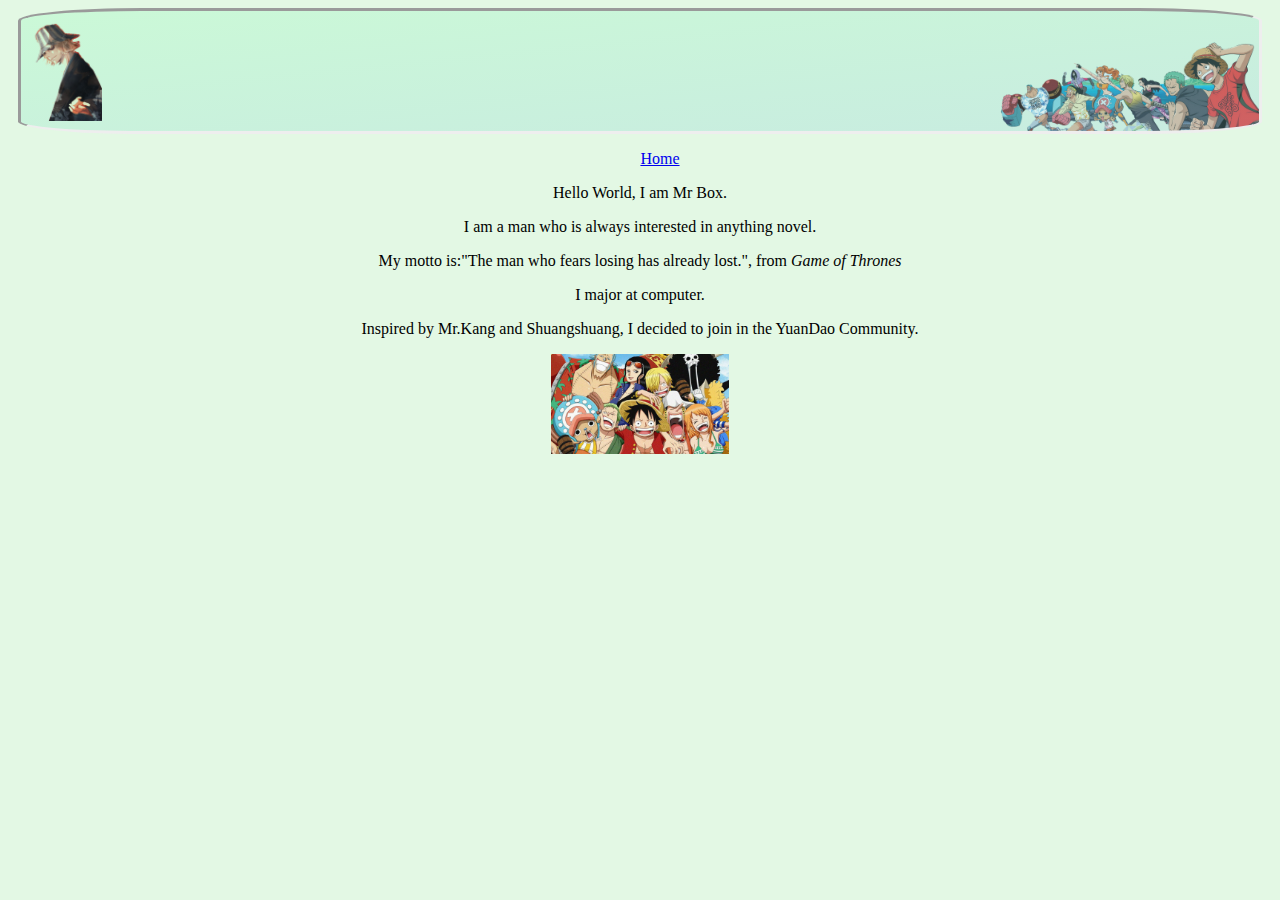
==== index.html @ c04dbbfc "Update index.html" ====
<!DOCTYPE html>
<html lang="en">

<head>
  <meta charset="UTF-8" />
  <meta http-equiv="X-UA-Compatible" content="IE=edge" />
  <meta name="viewport" content="width=device-width, initial-scale=1.0" />

  <title>index</title>
  <!--rel relationship stylesheet 样式表-->
  <link rel="stylesheet" href="style.css" />
  <style>
    .Center {
      min-width: 400px;
      margin: 0 auto;
    }

    header {
      height: 100px;
      padding: 10px;
      background: linear-gradient(to bottom right, rgba(0, 255, 106, 0.105), rgba(128, 202, 215, 0.274)), url("picture/onepiecefamily1.png") no-repeat scroll top right;
      background-size: contain;
      margin-left: 10px;
      margin-right: 10px;
      border-radius: 10%;
      border-style: inset;
    }
  </style>
</head>

<body style="background:rgba(205, 243, 206, 0.553);">
  <div class="Center">
    <header>

      <!-- <img src="onepiecefamliy.jpg" alt="" width=100% > -->
      <img src="picture/dianzhang.png" alt="the picture located in the right of header dianzhang" style="float:left;"
        height="100px">

    </header>
  </div>
  <div class="Center">
    <ul class="lsno ">
      <li><a href="flex.html">Home</a>
      </li>

    </ul>
  </div>
  <div class="Center">

    <div>

      <p>Hello World, I am Mr Box.</p>
      <p>I am a man who is always interested in anything novel.</p>
      <p>
        My motto is:"The man who fears losing has already lost.", from
        <cite>Game of Thrones</cite>
      </p>
      <p>I major at computer.</p>

      
      <p>
        Inspired by Mr.Kang and Shuangshuang, I decided to join in the YuanDao Community.
      </p>
    
    </div>
  </div>

  <div class="Center">
    <footer><img src="picture/onepiecefamily2.jpg" alt="onepiecefamily1" width="auto" height="100px"></footer>
  </div>

</body>

</html>
---- style.css ----
div {
  display: block;
  background-color: rgba(193, 214, 58, 0);
  text-align: center;
  width: 100%;
}

menu {
  float: right;
}

.div {
  background-color: rgba(250, 235, 215, 0);
}

ul.lsno {
  list-style-type: none;
}
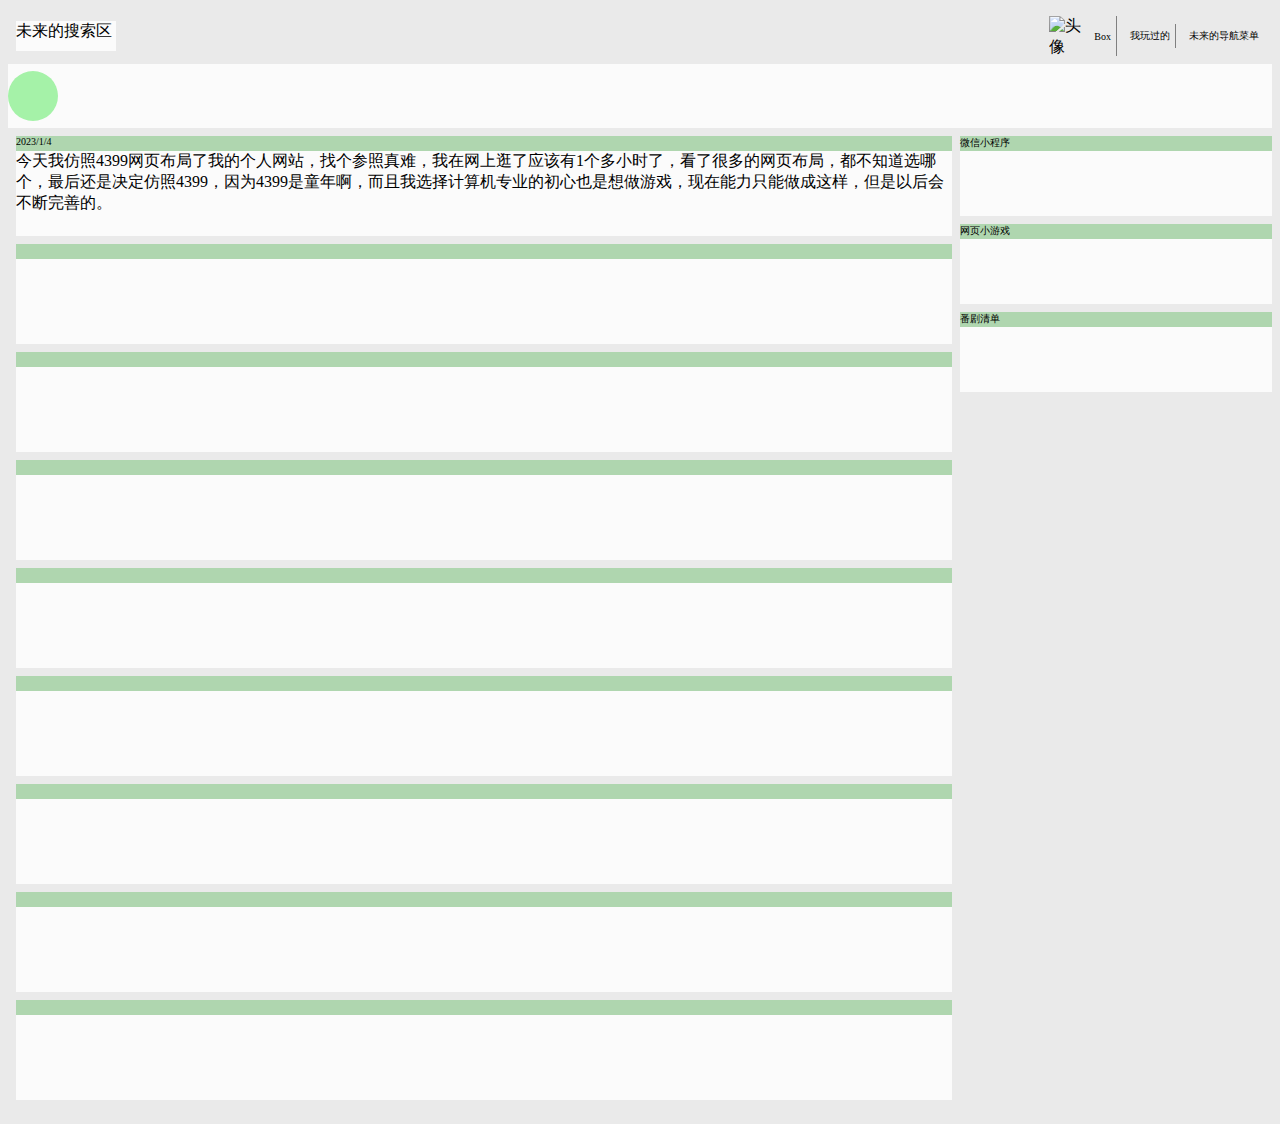
==== commit 2f73115a: "Update index.html" ====
--- a/index.html
+++ b/index.html
@@ -2,72 +2,205 @@
 <html lang="en">
 
 <head>
-  <meta charset="UTF-8" />
-  <meta http-equiv="X-UA-Compatible" content="IE=edge" />
-  <meta name="viewport" content="width=device-width, initial-scale=1.0" />
-
-  <title>index</title>
-  <!--rel relationship stylesheet 样式表-->
-  <link rel="stylesheet" href="style.css" />
-  <style>
-    .Center {
-      min-width: 400px;
-      margin: 0 auto;
-    }
-
-    header {
-      height: 100px;
-      padding: 10px;
-      background: linear-gradient(to bottom right, rgba(0, 255, 106, 0.105), rgba(128, 202, 215, 0.274)), url("picture/onepiecefamily1.png") no-repeat scroll top right;
-      background-size: contain;
-      margin-left: 10px;
-      margin-right: 10px;
-      border-radius: 10%;
-      border-style: inset;
-    }
-  </style>
+    <meta charset="UTF-8">
+    <meta http-equiv="X-UA-Compatible" content="IE=edge">
+    <meta name="viewport" content="width=device-width, initial-scale=1.0">
+    <title>Boxの网站</title>
+    <style>
+        body {
+            background: rgba(227, 227, 227, 0.758);
+        }
+
+        .baise {
+            background: rgb(251, 251, 251);
+        }
+
+        /* 每个标签加上边框 */
+        /* * {
+            border: 1px solid black;
+        } */
+
+        .flex {
+            display: flex;
+        }
+
+        .column {
+            flex-direction: column;
+        }
+
+        .headerRight {
+            text-align: center;
+            font-size: 10px;
+            margin: auto;
+            padding: 5px;
+        }
+
+        .mg {
+            margin: 8px;
+        }
+
+        .mgt {
+            margin-top: 8px;
+        }
+
+        .mgb {
+            margin-bottom: 8px;
+        }
+
+        mgl {
+            margin-left: 8px;
+        }
+
+        .mgr {
+            margin-right: 8px;
+        }
+
+        animate {
+            animation: circle 5s linear infinite alternate running;
+            display: block;
+            position: relative;
+            width: 50px;
+            height: 50px;
+            background: rgb(165, 242, 168);
+            border-radius: 30px;
+            margin-top: auto;
+            margin-bottom: auto;
+
+        }
+
+        @keyframes circle {
+            0% {
+                background: red;
+                left: 0%;
+            }
+
+            25% {
+                background: blue;
+                left: 25%;
+            }
+
+            50% {
+                background: green;
+                left: 50%;
+            }
+
+            75% {
+                background: rgb(186, 63, 120);
+                left: 75%;
+            }
+
+            100% {
+                background: rgb(23, 81, 121);
+                left: 95%;
+            }
+
+        }
+    </style>
 </head>
 
-<body style="background:rgba(205, 243, 206, 0.553);">
-  <div class="Center">
-    <header>
-
-      <!-- <img src="onepiecefamliy.jpg" alt="" width=100% > -->
-      <img src="picture/dianzhang.png" alt="the picture located in the right of header dianzhang" style="float:left;"
-        height="100px">
-
-    </header>
-  </div>
-  <div class="Center">
-    <ul class="lsno ">
-      <li><a href="flex.html">Home</a>
-      </li>
-
-    </ul>
-  </div>
-  <div class="Center">
-
-    <div>
-
-      <p>Hello World, I am Mr Box.</p>
-      <p>I am a man who is always interested in anything novel.</p>
-      <p>
-        My motto is:"The man who fears losing has already lost.", from
-        <cite>Game of Thrones</cite>
-      </p>
-      <p>I major at computer.</p>
-
-      
-      <p>
-        Inspired by Mr.Kang and Shuangshuang, I decided to join in the YuanDao Community.
-      </p>
-    
+<body style="min-width:980;" class="flex column">
+    <!--header-->
+    <div class="flex" style="justify-content:space-between;">
+        <!--搜索栏-->
+        <div class="baise" style="width:100px;height:30px;margin-left:8px;margin-top: auto;margin-bottom: auto;">未来的搜索区
+        </div>
+        <!--一些有下拉菜单的选项卡-->
+        <div class="flex mg" style="justify-content:flex-end;">
+            <!--头像+昵称-->
+            <div class="flex mgr" style="border-right:1px solid grey;">
+                <img src="picture/blog.png" alt="头像" width="40px" height="40px">
+                <div class="headerRight">Box</div>
+            </div>
+            <!--我玩过的-->
+            <div class="headerRight mgr" style="border-right:1px solid grey;">我玩过的</div>
+            <!--猜你喜欢-->
+            <div class="headerRight">未来的导航菜单</div>
+
+        </div>
     </div>
-  </div>
-
-  <div class="Center">
-    <footer><img src="picture/onepiecefamily2.jpg" alt="onepiecefamily1" width="auto" height="100px"></footer>
-  </div>
+    <!--旋转图片栏-->
+    <div style="min-width:96px;min-height:64px;height:64px" class="flex baise">
+        <animate></animate>
+    </div>
+    <!--主要内容栏(设左区和右区)-->
+    <div class="flex" style="flex:1 ">
+        <!--左区（一些文章和日志）-->
+        <div class="flex column mg" style="flex:3">
+            <div style="height:100px;overflow:auto;" class="baise mgb">
+                <!--日期-->
+                <div style="background:rgb(175, 214, 175);height:15px;font-size:10px;">2023/1/4</div>
+                <!--内容-->
+                <div>
+                    今天我仿照4399网页布局了我的个人网站，找个参照真难，我在网上逛了应该有1个多小时了，看了很多的网页布局，都不知道选哪个，最后还是决定仿照4399，因为4399是童年啊，而且我选择计算机专业的初心也是想做游戏，现在能力只能做成这样，但是以后会不断完善的。
+                </div>
+            </div>
+            <div style="height:100px;overflow:auto;" class="baise mgb">
+                <!--日期-->
+                <div style="background:rgb(175, 214, 175);height:15px;font-size:10px;"></div>
+                <!--内容-->
+                <div></div>
+            </div>
+            <div style="height:100px;overflow:auto;" class="baise mgb">
+                <!--日期-->
+                <div style="background:rgb(175, 214, 175);height:15px;font-size:10px;"></div>
+                <!--内容-->
+                <div></div>
+            </div>
+            <div style="height:100px;overflow:auto;" class="baise mgb">
+                <!--日期-->
+                <div style="background:rgb(175, 214, 175);height:15px;font-size:10px;"></div>
+                <!--内容-->
+                <div></div>
+            </div>
+            <div style="height:100px;overflow:auto;" class="baise mgb">
+                <!--日期-->
+                <div style="background:rgb(175, 214, 175);height:15px;font-size:10px;"></div>
+                <!--内容-->
+                <div></div>
+            </div>
+            <div style="height:100px;overflow:auto;" class="baise mgb">
+                <!--日期-->
+                <div style="background:rgb(175, 214, 175);height:15px;font-size:10px;"></div>
+                <!--内容-->
+                <div></div>
+            </div>
+            <div style="height:100px;overflow:auto;" class="baise mgb">
+                <!--日期-->
+                <div style="background:rgb(175, 214, 175);height:15px;font-size:10px;"></div>
+                <!--内容-->
+                <div></div>
+            </div>
+            <div style="height:100px;overflow:auto;" class="baise mgb">
+                <!--日期-->
+                <div style="background:rgb(175, 214, 175);height:15px;font-size:10px;"></div>
+                <!--内容-->
+                <div></div>
+            </div>
+            <div style="height:100px;overflow:auto;" class="baise mgb">
+                <!--日期-->
+                <div style="background:rgb(175, 214, 175);height:15px;font-size:10px;"></div>
+                <!--内容-->
+                <div></div>
+            </div>
+
+        </div>
+        <!--右区-->
+        <div class="flex column mgt" style="flex:1">
+            <!--微信小程序-->
+            <div style="height:80px;" class="baise mgb">
+                <div style="background:rgb(175, 214, 175);height:15px;font-size:10px">微信小程序</div>
+            </div>
+            <!--我的游戏梦-->
+            <div style="height:80px;" class="baise mgb">
+                <div style="background:rgb(175, 214, 175);height:15px;font-size:10px">网页小游戏</div>
+            </div>
+            <!--想看的番-->
+            <div style="height:80px;" class="baise mgb">
+                <div style="background:rgb(175, 214, 175);height:15px;font-size:10px">番剧清单</div>
+            </div>
+        </div>
+    </div>
+
 
 </body>
 
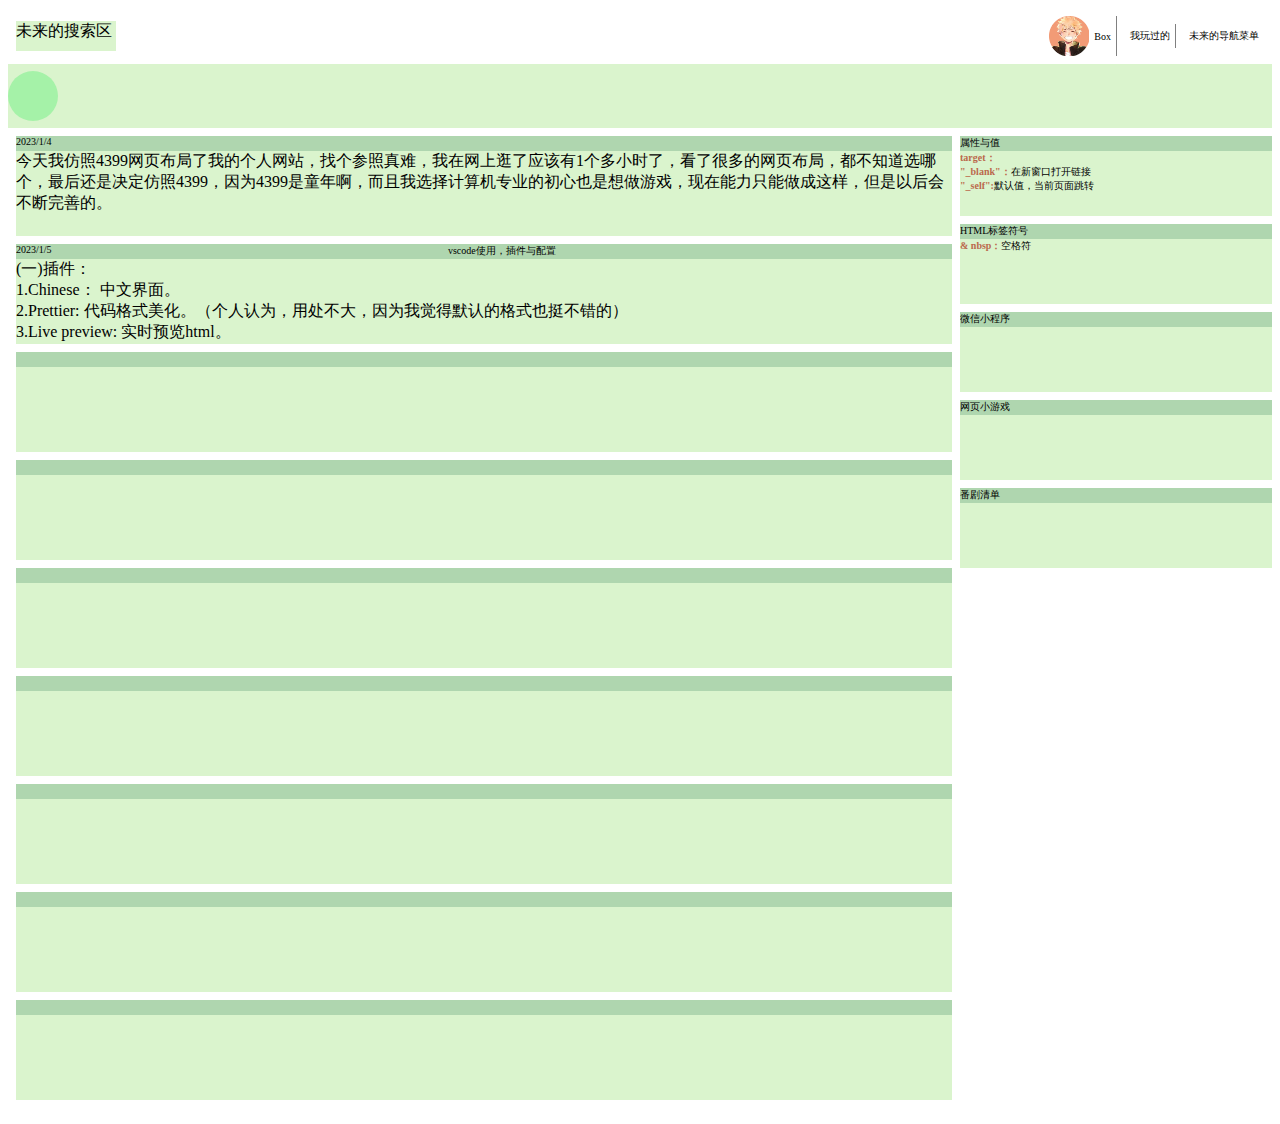
==== commit d1c692df: "Update index.html" ====
--- a/index.html
+++ b/index.html
@@ -8,11 +8,11 @@
     <title>Boxの网站</title>
     <style>
         body {
-            background: rgba(227, 227, 227, 0.758);
+            background: rgba(255, 255, 255, 0.758);
         }
 
         .baise {
-            background: rgb(251, 251, 251);
+            background: rgb(218, 244, 205);
         }
 
         /* 每个标签加上边框 */
@@ -91,8 +91,13 @@
 
             100% {
                 background: rgb(23, 81, 121);
-                left: 95%;
-            }
+                left: 90%;
+            }
+
+        }
+
+        b.se {
+            color: rgb(187, 105, 76);
 
         }
     </style>
@@ -123,7 +128,7 @@
         <animate></animate>
     </div>
     <!--主要内容栏(设左区和右区)-->
-    <div class="flex" style="flex:1 ">
+    <div class="flex" style="flex:1;">
         <!--左区（一些文章和日志）-->
         <div class="flex column mg" style="flex:3">
             <div style="height:100px;overflow:auto;" class="baise mgb">
@@ -136,9 +141,33 @@
             </div>
             <div style="height:100px;overflow:auto;" class="baise mgb">
                 <!--日期-->
-                <div style="background:rgb(175, 214, 175);height:15px;font-size:10px;"></div>
-                <!--内容-->
-                <div></div>
+                <div style="background:rgb(175, 214, 175);height:15px;font-size:10px;justify-content:space-between;"
+                    class="flex">
+                    <div>2023/1/5</div>
+                    <div>vscode使用，插件与配置</div>
+                    <div></div>
+                </div>
+                <!--内容-->
+                <div>
+                    (一)插件：<br>1.Chinese： 中文界面。<br>2.Prettier:
+                    代码格式美化。（个人认为，用处不大，因为我觉得默认的格式也挺不错的）<br>3.Live
+                    preview: 实时预览html。<br>4.Search/Translate Hero:
+                    搜索跳转和翻译。（该插件的图标是一个搜索框，建议把默认搜索引擎改成bing，这个在拓展设置里改，如果改不了，按F1输入restart选择重启拓展宿主，还不行的话就重启vscode）<br>5.Git
+                    History Diff:查看git历史版本的不同。<br>（二）配置：（文件
+                    -> 首选项） <br>1.Format On Save: 勾选，保存（快捷ctrl +
+                    s）后自动格式化。<br>2.Format On Paste:
+                    粘贴时自动格式化。<br>3.Default Formatter:
+                    选择Pettier，将它设为默认格式化。<br>4.Linking
+                    Editing:同时重命名html标签名，改开头标签，对应的结束标签也会改。
+                    <br>5.Accept suggestions on
+                    enter:关闭，回车就不会自动补全，而是换行了。<br>（三）其他内容：<br>下载了node.js和git<br>vscode文件系统<br>授课教师：<a
+                        href="https://space.bilibili.com/34786453" target="_blank">康文昌
+                    </a><br>教材：<a
+                        href="https://www.bilibili.com/video/BV1k34y1Y7xk/?spm_id_from=333.788&vd_source=dbf9348ff650d5a6ef293f7ea25912ec"
+                        target="_blank">B站视频：编程软件下载，vscode插件和配置；node.js和git的下载。
+                    </a><br>
+                    <a href="https://www.midorg.com/vsc.html" target="_blank">视频中的网页</a>
+                </div>
             </div>
             <div style="height:100px;overflow:auto;" class="baise mgb">
                 <!--日期-->
@@ -186,17 +215,30 @@
         </div>
         <!--右区-->
         <div class="flex column mgt" style="flex:1">
+            <!--属性与值-->
+            <div style="height:80px;overflow:auto;" class="baise mgb">
+                <div style="background:rgb(175, 214, 175);height:15px;font-size:10px;">属性与值</div>
+                <div style="font-size:10px;"><b class="se">target：<br>"_blank"：</b>在新窗口打开链接<br><b
+                        class="se">"_self":</b>默认值，当前页面跳转
+                </div>
+            </div>
+            <!--符号翻译-->
+            <div style="height:80px;overflow:auto;" class="baise mgb">
+                <div style="background:rgb(175, 214, 175);height:15px;font-size:10px;">HTML标签符号</div>
+                <div style="font-size:10px;"><b class="se">& nbsp：</b>空格符
+                </div>
+            </div>
             <!--微信小程序-->
-            <div style="height:80px;" class="baise mgb">
-                <div style="background:rgb(175, 214, 175);height:15px;font-size:10px">微信小程序</div>
+            <div style="height:80px;overflow:auto;" class="baise mgb">
+                <div style="background:rgb(175, 214, 175);height:15px;font-size:10px;">微信小程序</div>
             </div>
             <!--我的游戏梦-->
-            <div style="height:80px;" class="baise mgb">
-                <div style="background:rgb(175, 214, 175);height:15px;font-size:10px">网页小游戏</div>
+            <div style="height:80px;overflow:auto;" class="baise mgb">
+                <div style="background:rgb(175, 214, 175);height:15px;font-size:10px;">网页小游戏</div>
             </div>
             <!--想看的番-->
-            <div style="height:80px;" class="baise mgb">
-                <div style="background:rgb(175, 214, 175);height:15px;font-size:10px">番剧清单</div>
+            <div style="height:80px;overflow:auto;" class="baise mgb">
+                <div style="background:rgb(175, 214, 175);height:15px;font-size:10px;">番剧清单</div>
             </div>
         </div>
     </div>
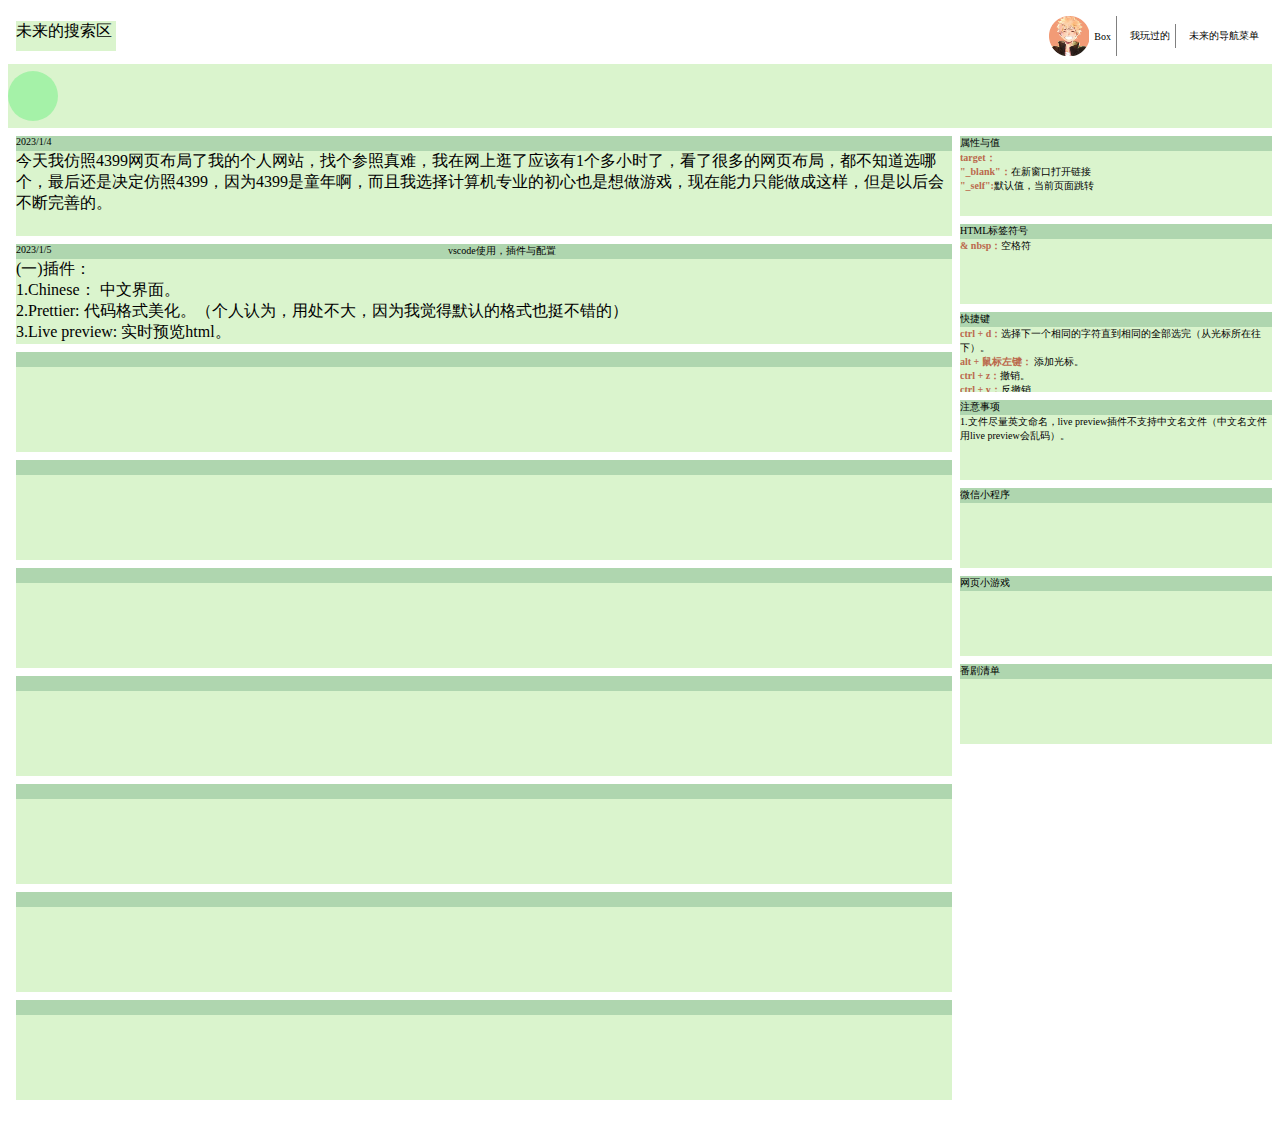
==== commit adcfcaa4: "Update index.html" ====
--- a/index.html
+++ b/index.html
@@ -228,6 +228,24 @@
                 <div style="font-size:10px;"><b class="se">& nbsp：</b>空格符
                 </div>
             </div>
+            <!--快捷键-->
+            <div style="height:80px;overflow:auto;" class="baise mgb">
+                <div style="background:rgb(175, 214, 175);height:15px;font-size:10px;">快捷键</div>
+                <div style="font-size:10px;"><b class="se">ctrl + d：</b>选择下一个相同的字符直到相同的全部选完（从光标所在往下）。
+                    <br><b class="se">alt + 鼠标左键：
+                    </b>添加光标。
+                    <br><b class="se">ctrl + z：</b>撤销。
+                    <br><b class="se">ctrl + y：</b>反撤销。
+                    <br><b class="se">alt + shift + 上下键：</b>快速的向上或向下复制一行。
+                    <br><b class="se">ctrl + f：</b>查找
+                    <br><b class="se">vscode左边的放大镜：</b>全局搜索，适用于多个文件搜索
+                </div>
+            </div>
+            <!--一些注意事项-->
+            <div style="height:80px;overflow:auto;" class="baise mgb">
+                <div style="background:rgb(175, 214, 175);height:15px;font-size:10px;">注意事项</div>
+                <div style="font-size:10px;">1.文件尽量英文命名，live preview插件不支持中文名文件（中文名文件用live preview会乱码）。</div>
+            </div>
             <!--微信小程序-->
             <div style="height:80px;overflow:auto;" class="baise mgb">
                 <div style="background:rgb(175, 214, 175);height:15px;font-size:10px;">微信小程序</div>
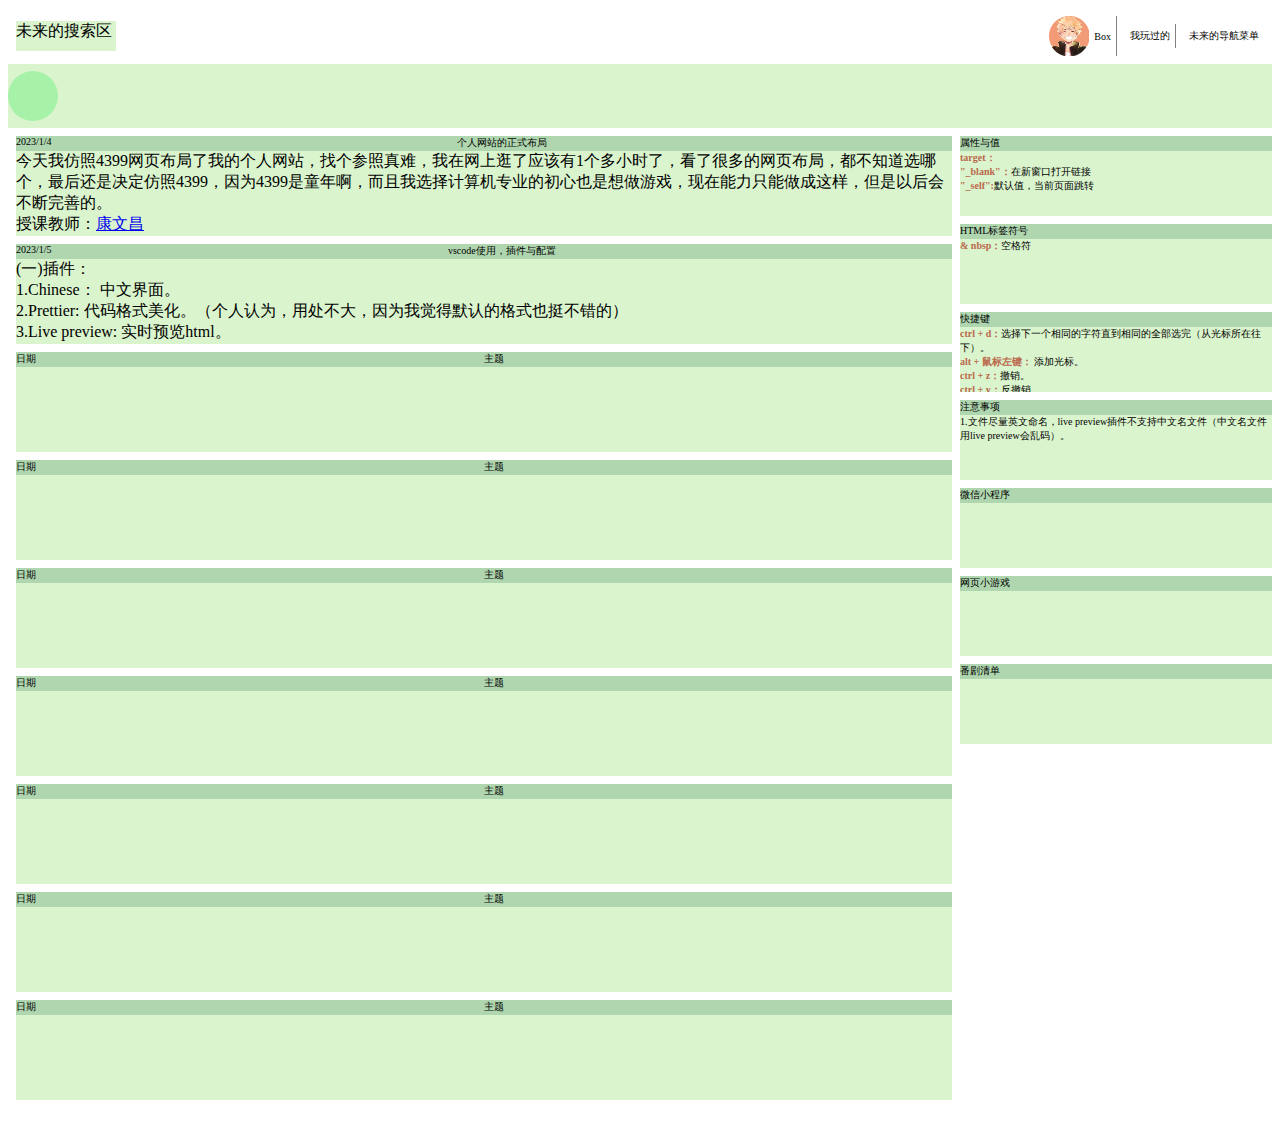
==== commit c62e1d78: "Update index.html" ====
--- a/index.html
+++ b/index.html
@@ -132,11 +132,22 @@
         <!--左区（一些文章和日志）-->
         <div class="flex column mg" style="flex:3">
             <div style="height:100px;overflow:auto;" class="baise mgb">
-                <!--日期-->
-                <div style="background:rgb(175, 214, 175);height:15px;font-size:10px;">2023/1/4</div>
+                <!--标题-->
+                <div style="background:rgb(175, 214, 175);height:15px;font-size:10px;justify-content:space-between;"
+                    class="flex">
+                    <div>2023/1/4</div>
+                    <div>个人网站的正式布局</div>
+                    <div></div><!--格式控制需要-->
+                </div>
                 <!--内容-->
                 <div>
-                    今天我仿照4399网页布局了我的个人网站，找个参照真难，我在网上逛了应该有1个多小时了，看了很多的网页布局，都不知道选哪个，最后还是决定仿照4399，因为4399是童年啊，而且我选择计算机专业的初心也是想做游戏，现在能力只能做成这样，但是以后会不断完善的。
+                    今天我仿照4399网页布局了我的个人网站，找个参照真难，我在网上逛了应该有1个多小时了，看了很多的网页布局，都不知道选哪个，最后还是决定仿照4399，因为4399是童年啊，而且我选择计算机专业的初心也是想做游戏，现在能力只能做成这样，但是以后会不断完善的。<br>授课教师：<a
+                        href="https://space.bilibili.com/34786453" target="_blank">康文昌
+                    </a>
+                    <br>教材：<a
+                        href="https://www.bilibili.com/video/BV1di4y1U75N/?spm_id_from=333.788&vd_source=dbf9348ff650d5a6ef293f7ea25912ec"
+                        target="_blank">相关视频：CSS flex布局
+                    </a>
                 </div>
             </div>
             <div style="height:100px;overflow:auto;" class="baise mgb">
@@ -170,44 +181,79 @@
                 </div>
             </div>
             <div style="height:100px;overflow:auto;" class="baise mgb">
-                <!--日期-->
-                <div style="background:rgb(175, 214, 175);height:15px;font-size:10px;"></div>
-                <!--内容-->
-                <div></div>
-            </div>
-            <div style="height:100px;overflow:auto;" class="baise mgb">
-                <!--日期-->
-                <div style="background:rgb(175, 214, 175);height:15px;font-size:10px;"></div>
-                <!--内容-->
-                <div></div>
-            </div>
-            <div style="height:100px;overflow:auto;" class="baise mgb">
-                <!--日期-->
-                <div style="background:rgb(175, 214, 175);height:15px;font-size:10px;"></div>
-                <!--内容-->
-                <div></div>
-            </div>
-            <div style="height:100px;overflow:auto;" class="baise mgb">
-                <!--日期-->
-                <div style="background:rgb(175, 214, 175);height:15px;font-size:10px;"></div>
-                <!--内容-->
-                <div></div>
-            </div>
-            <div style="height:100px;overflow:auto;" class="baise mgb">
-                <!--日期-->
-                <div style="background:rgb(175, 214, 175);height:15px;font-size:10px;"></div>
-                <!--内容-->
-                <div></div>
-            </div>
-            <div style="height:100px;overflow:auto;" class="baise mgb">
-                <!--日期-->
-                <div style="background:rgb(175, 214, 175);height:15px;font-size:10px;"></div>
-                <!--内容-->
-                <div></div>
-            </div>
-            <div style="height:100px;overflow:auto;" class="baise mgb">
-                <!--日期-->
-                <div style="background:rgb(175, 214, 175);height:15px;font-size:10px;"></div>
+                <!--标题-->
+                <div style="background:rgb(175, 214, 175);height:15px;font-size:10px;justify-content:space-between;"
+                    class="flex">
+                    <div>日期</div>
+                    <div>主题</div>
+                    <div></div><!--格式控制需要-->
+                </div>
+                <!--内容-->
+                <div></div>
+            </div>
+            <div style="height:100px;overflow:auto;" class="baise mgb">
+                <!--标题-->
+                <div style="background:rgb(175, 214, 175);height:15px;font-size:10px;justify-content:space-between;"
+                    class="flex">
+                    <div>日期</div>
+                    <div>主题</div>
+                    <div></div><!--格式控制需要-->
+                </div>
+                <!--内容-->
+                <div></div>
+            </div>
+            <div style="height:100px;overflow:auto;" class="baise mgb">
+                <!--标题-->
+                <div style="background:rgb(175, 214, 175);height:15px;font-size:10px;justify-content:space-between;"
+                    class="flex">
+                    <div>日期</div>
+                    <div>主题</div>
+                    <div></div><!--格式控制需要-->
+                </div>
+                <!--内容-->
+                <div></div>
+            </div>
+            <div style="height:100px;overflow:auto;" class="baise mgb">
+                <!--标题-->
+                <div style="background:rgb(175, 214, 175);height:15px;font-size:10px;justify-content:space-between;"
+                    class="flex">
+                    <div>日期</div>
+                    <div>主题</div>
+                    <div></div><!--格式控制需要-->
+                </div>
+                <!--内容-->
+                <div></div>
+            </div>
+            <div style="height:100px;overflow:auto;" class="baise mgb">
+                <!--标题-->
+                <div style="background:rgb(175, 214, 175);height:15px;font-size:10px;justify-content:space-between;"
+                    class="flex">
+                    <div>日期</div>
+                    <div>主题</div>
+                    <div></div><!--格式控制需要-->
+                </div>
+                <!--内容-->
+                <div></div>
+            </div>
+            <div style="height:100px;overflow:auto;" class="baise mgb">
+                <!--标题-->
+                <div style="background:rgb(175, 214, 175);height:15px;font-size:10px;justify-content:space-between;"
+                    class="flex">
+                    <div>日期</div>
+                    <div>主题</div>
+                    <div></div><!--格式控制需要-->
+                </div>
+                <!--内容-->
+                <div></div>
+            </div>
+            <div style="height:100px;overflow:auto;" class="baise mgb">
+                <!--标题-->
+                <div style="background:rgb(175, 214, 175);height:15px;font-size:10px;justify-content:space-between;"
+                    class="flex">
+                    <div>日期</div>
+                    <div>主题</div>
+                    <div></div><!--格式控制需要-->
+                </div>
                 <!--内容-->
                 <div></div>
             </div>
@@ -249,14 +295,17 @@
             <!--微信小程序-->
             <div style="height:80px;overflow:auto;" class="baise mgb">
                 <div style="background:rgb(175, 214, 175);height:15px;font-size:10px;">微信小程序</div>
+                <div style="font-size:10px;"></div>
             </div>
             <!--我的游戏梦-->
             <div style="height:80px;overflow:auto;" class="baise mgb">
                 <div style="background:rgb(175, 214, 175);height:15px;font-size:10px;">网页小游戏</div>
+                <div style="font-size:10px;"></div>
             </div>
             <!--想看的番-->
             <div style="height:80px;overflow:auto;" class="baise mgb">
                 <div style="background:rgb(175, 214, 175);height:15px;font-size:10px;">番剧清单</div>
+                <div style="font-size:10px;"></div>
             </div>
         </div>
     </div>
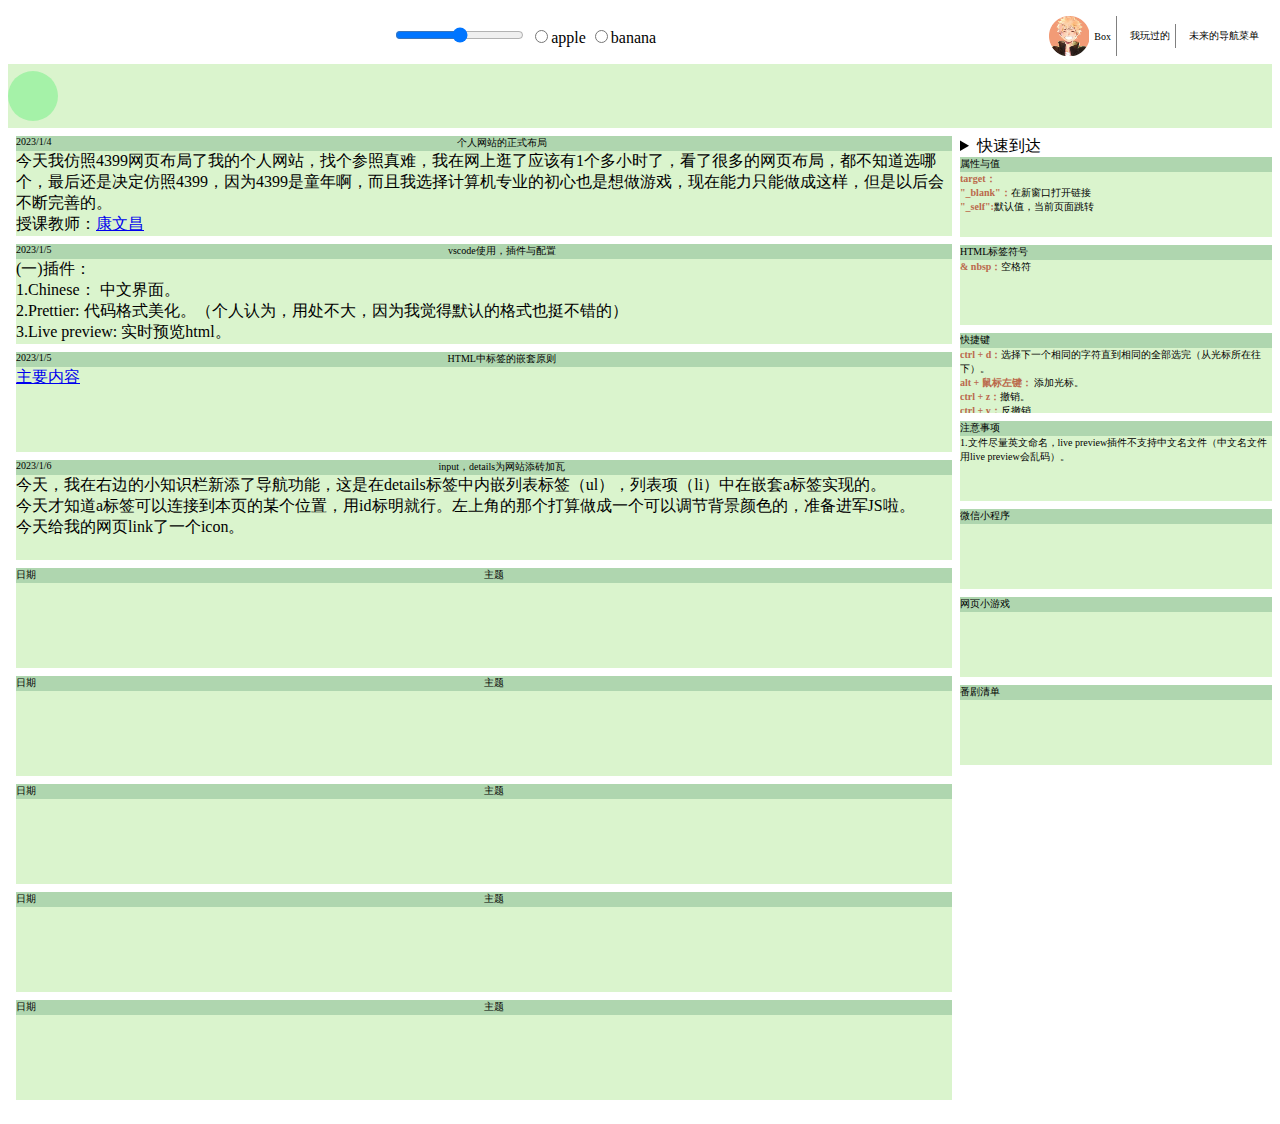
==== commit 7209f6d9: "Update index.html" ====
--- a/index.html
+++ b/index.html
@@ -5,13 +5,14 @@
     <meta charset="UTF-8">
     <meta http-equiv="X-UA-Compatible" content="IE=edge">
     <meta name="viewport" content="width=device-width, initial-scale=1.0">
+    <link rel="shortcut icon" href="picture/bitbug_favicon.ico">
     <title>Boxの网站</title>
     <style>
         body {
             background: rgba(255, 255, 255, 0.758);
         }
 
-        .baise {
+        .card {
             background: rgb(218, 244, 205);
         }
 
@@ -65,7 +66,6 @@
             border-radius: 30px;
             margin-top: auto;
             margin-bottom: auto;
-
         }
 
         @keyframes circle {
@@ -107,8 +107,13 @@
     <!--header-->
     <div class="flex" style="justify-content:space-between;">
         <!--搜索栏-->
-        <div class="baise" style="width:100px;height:30px;margin-left:8px;margin-top: auto;margin-bottom: auto;">未来的搜索区
+        <div style="margin:auto;">
+            <!--这个以后可以实现调整网站背景色-->
+            <input type="range">
+            <input type="radio" name="1">apple
+            <input type="radio" name="1">banana
         </div>
+
         <!--一些有下拉菜单的选项卡-->
         <div class="flex mg" style="justify-content:flex-end;">
             <!--头像+昵称-->
@@ -124,14 +129,14 @@
         </div>
     </div>
     <!--旋转图片栏-->
-    <div style="min-width:96px;min-height:64px;height:64px" class="flex baise">
+    <div style="min-width:96px;min-height:64px;height:64px" class="flex card">
         <animate></animate>
     </div>
     <!--主要内容栏(设左区和右区)-->
     <div class="flex" style="flex:1;">
         <!--左区（一些文章和日志）-->
         <div class="flex column mg" style="flex:3">
-            <div style="height:100px;overflow:auto;" class="baise mgb">
+            <div style="height:100px;overflow:auto;" class="card mgb">
                 <!--标题-->
                 <div style="background:rgb(175, 214, 175);height:15px;font-size:10px;justify-content:space-between;"
                     class="flex">
@@ -150,7 +155,7 @@
                     </a>
                 </div>
             </div>
-            <div style="height:100px;overflow:auto;" class="baise mgb">
+            <div style="height:100px;overflow:auto;" class="card mgb">
                 <!--日期-->
                 <div style="background:rgb(175, 214, 175);height:15px;font-size:10px;justify-content:space-between;"
                     class="flex">
@@ -180,103 +185,115 @@
                     <a href="https://www.midorg.com/vsc.html" target="_blank">视频中的网页</a>
                 </div>
             </div>
-            <div style="height:100px;overflow:auto;" class="baise mgb">
-                <!--标题-->
-                <div style="background:rgb(175, 214, 175);height:15px;font-size:10px;justify-content:space-between;"
-                    class="flex">
-                    <div>日期</div>
-                    <div>主题</div>
-                    <div></div><!--格式控制需要-->
-                </div>
-                <!--内容-->
-                <div></div>
-            </div>
-            <div style="height:100px;overflow:auto;" class="baise mgb">
-                <!--标题-->
-                <div style="background:rgb(175, 214, 175);height:15px;font-size:10px;justify-content:space-between;"
-                    class="flex">
-                    <div>日期</div>
-                    <div>主题</div>
-                    <div></div><!--格式控制需要-->
-                </div>
-                <!--内容-->
-                <div></div>
-            </div>
-            <div style="height:100px;overflow:auto;" class="baise mgb">
-                <!--标题-->
-                <div style="background:rgb(175, 214, 175);height:15px;font-size:10px;justify-content:space-between;"
-                    class="flex">
-                    <div>日期</div>
-                    <div>主题</div>
-                    <div></div><!--格式控制需要-->
-                </div>
-                <!--内容-->
-                <div></div>
-            </div>
-            <div style="height:100px;overflow:auto;" class="baise mgb">
-                <!--标题-->
-                <div style="background:rgb(175, 214, 175);height:15px;font-size:10px;justify-content:space-between;"
-                    class="flex">
-                    <div>日期</div>
-                    <div>主题</div>
-                    <div></div><!--格式控制需要-->
-                </div>
-                <!--内容-->
-                <div></div>
-            </div>
-            <div style="height:100px;overflow:auto;" class="baise mgb">
-                <!--标题-->
-                <div style="background:rgb(175, 214, 175);height:15px;font-size:10px;justify-content:space-between;"
-                    class="flex">
-                    <div>日期</div>
-                    <div>主题</div>
-                    <div></div><!--格式控制需要-->
-                </div>
-                <!--内容-->
-                <div></div>
-            </div>
-            <div style="height:100px;overflow:auto;" class="baise mgb">
-                <!--标题-->
-                <div style="background:rgb(175, 214, 175);height:15px;font-size:10px;justify-content:space-between;"
-                    class="flex">
-                    <div>日期</div>
-                    <div>主题</div>
-                    <div></div><!--格式控制需要-->
-                </div>
-                <!--内容-->
-                <div></div>
-            </div>
-            <div style="height:100px;overflow:auto;" class="baise mgb">
-                <!--标题-->
-                <div style="background:rgb(175, 214, 175);height:15px;font-size:10px;justify-content:space-between;"
-                    class="flex">
-                    <div>日期</div>
-                    <div>主题</div>
-                    <div></div><!--格式控制需要-->
-                </div>
-                <!--内容-->
-                <div></div>
-            </div>
-
+            <div style="height:100px;overflow:auto;" class="card mgb">
+                <!--标题-->
+                <div style="background:rgb(175, 214, 175);height:15px;font-size:10px;justify-content:space-between;"
+                    class="flex">
+                    <div>2023/1/5</div>
+                    <div>HTML中标签的嵌套原则</div>
+                    <div></div><!--格式控制需要-->
+                </div>
+                <!--内容-->
+                <div><a href="https://blog.csdn.net/yyl927117/article/details/70230044" target="_blank">主要内容
+                    </a></div>
+            </div>
+            <div style="height:100px;overflow:auto;" class="card mgb">
+                <!--标题-->
+                <div style="background:rgb(175, 214, 175);height:15px;font-size:10px;justify-content:space-between;"
+                    class="flex">
+                    <div>2023/1/6</div>
+                    <div>input，details为网站添砖加瓦</div>
+                    <div></div><!--格式控制需要-->
+                </div>
+                <!--内容-->
+                <div>
+                    今天，我在右边的小知识栏新添了导航功能，这是在details标签中内嵌列表标签（ul），列表项（li）中在嵌套a标签实现的。<br>今天才知道a标签可以连接到本页的某个位置，用id标明就行。左上角的那个打算做成一个可以调节背景颜色的，准备进军JS啦。<br>今天给我的网页link了一个icon。
+                </div>
+            </div>
+            <div style="height:100px;overflow:auto;" class="card mgb">
+                <!--标题-->
+                <div style="background:rgb(175, 214, 175);height:15px;font-size:10px;justify-content:space-between;"
+                    class="flex">
+                    <div>日期</div>
+                    <div>主题</div>
+                    <div></div><!--格式控制需要-->
+                </div>
+                <!--内容-->
+                <div></div>
+            </div>
+            <div style="height:100px;overflow:auto;" class="card mgb">
+                <!--标题-->
+                <div style="background:rgb(175, 214, 175);height:15px;font-size:10px;justify-content:space-between;"
+                    class="flex">
+                    <div>日期</div>
+                    <div>主题</div>
+                    <div></div><!--格式控制需要-->
+                </div>
+                <!--内容-->
+                <div></div>
+            </div>
+            <div style="height:100px;overflow:auto;" class="card mgb">
+                <!--标题-->
+                <div style="background:rgb(175, 214, 175);height:15px;font-size:10px;justify-content:space-between;"
+                    class="flex">
+                    <div>日期</div>
+                    <div>主题</div>
+                    <div></div><!--格式控制需要-->
+                </div>
+                <!--内容-->
+                <div></div>
+            </div>
+            <div style="height:100px;overflow:auto;" class="card mgb">
+                <!--标题-->
+                <div style="background:rgb(175, 214, 175);height:15px;font-size:10px;justify-content:space-between;"
+                    class="flex">
+                    <div>日期</div>
+                    <div>主题</div>
+                    <div></div><!--格式控制需要-->
+                </div>
+                <!--内容-->
+                <div></div>
+            </div>
+            <div style="height:100px;overflow:auto;" class="card mgb">
+                <!--标题-->
+                <div style="background:rgb(175, 214, 175);height:15px;font-size:10px;justify-content:space-between;"
+                    class="flex">
+                    <div>日期</div>
+                    <div>主题</div>
+                    <div></div><!--格式控制需要-->
+                </div>
+                <!--内容-->
+                <div></div>
+            </div>
         </div>
         <!--右区-->
         <div class="flex column mgt" style="flex:1">
+            <!--导航-->
+            <details>
+                <summary>快速到达</summary>
+                <ul>
+                    <li><a href="#1">属性与值</a></li>
+                    <li><a href="#2">HTML标签符号</a></li>
+                    <li><a href="#3">快捷键</a></li>
+                    <li><a href="#4">注意事项</a></li>
+                </ul>
+            </details>
             <!--属性与值-->
-            <div style="height:80px;overflow:auto;" class="baise mgb">
-                <div style="background:rgb(175, 214, 175);height:15px;font-size:10px;">属性与值</div>
+            <div style="height:80px;overflow:auto;" class="card mgb">
+                <div style="background:rgb(175, 214, 175);height:15px;font-size:10px;" id="1">属性与值</div>
                 <div style="font-size:10px;"><b class="se">target：<br>"_blank"：</b>在新窗口打开链接<br><b
                         class="se">"_self":</b>默认值，当前页面跳转
                 </div>
             </div>
             <!--符号翻译-->
-            <div style="height:80px;overflow:auto;" class="baise mgb">
-                <div style="background:rgb(175, 214, 175);height:15px;font-size:10px;">HTML标签符号</div>
+            <div style="height:80px;overflow:auto;" class="card mgb">
+                <div style="background:rgb(175, 214, 175);height:15px;font-size:10px;" id="2">HTML标签符号</div>
                 <div style="font-size:10px;"><b class="se">& nbsp：</b>空格符
                 </div>
             </div>
             <!--快捷键-->
-            <div style="height:80px;overflow:auto;" class="baise mgb">
-                <div style="background:rgb(175, 214, 175);height:15px;font-size:10px;">快捷键</div>
+            <div style="height:80px;overflow:auto;" class="card mgb">
+                <div style="background:rgb(175, 214, 175);height:15px;font-size:10px;" id="3">快捷键</div>
                 <div style="font-size:10px;"><b class="se">ctrl + d：</b>选择下一个相同的字符直到相同的全部选完（从光标所在往下）。
                     <br><b class="se">alt + 鼠标左键：
                     </b>添加光标。
@@ -288,22 +305,22 @@
                 </div>
             </div>
             <!--一些注意事项-->
-            <div style="height:80px;overflow:auto;" class="baise mgb">
-                <div style="background:rgb(175, 214, 175);height:15px;font-size:10px;">注意事项</div>
+            <div style="height:80px;overflow:auto;" class="card mgb">
+                <div style="background:rgb(175, 214, 175);height:15px;font-size:10px;" id="4">注意事项</div>
                 <div style="font-size:10px;">1.文件尽量英文命名，live preview插件不支持中文名文件（中文名文件用live preview会乱码）。</div>
             </div>
             <!--微信小程序-->
-            <div style="height:80px;overflow:auto;" class="baise mgb">
+            <div style="height:80px;overflow:auto;" class="card mgb">
                 <div style="background:rgb(175, 214, 175);height:15px;font-size:10px;">微信小程序</div>
                 <div style="font-size:10px;"></div>
             </div>
             <!--我的游戏梦-->
-            <div style="height:80px;overflow:auto;" class="baise mgb">
+            <div style="height:80px;overflow:auto;" class="card mgb">
                 <div style="background:rgb(175, 214, 175);height:15px;font-size:10px;">网页小游戏</div>
                 <div style="font-size:10px;"></div>
             </div>
             <!--想看的番-->
-            <div style="height:80px;overflow:auto;" class="baise mgb">
+            <div style="height:80px;overflow:auto;" class="card mgb">
                 <div style="background:rgb(175, 214, 175);height:15px;font-size:10px;">番剧清单</div>
                 <div style="font-size:10px;"></div>
             </div>
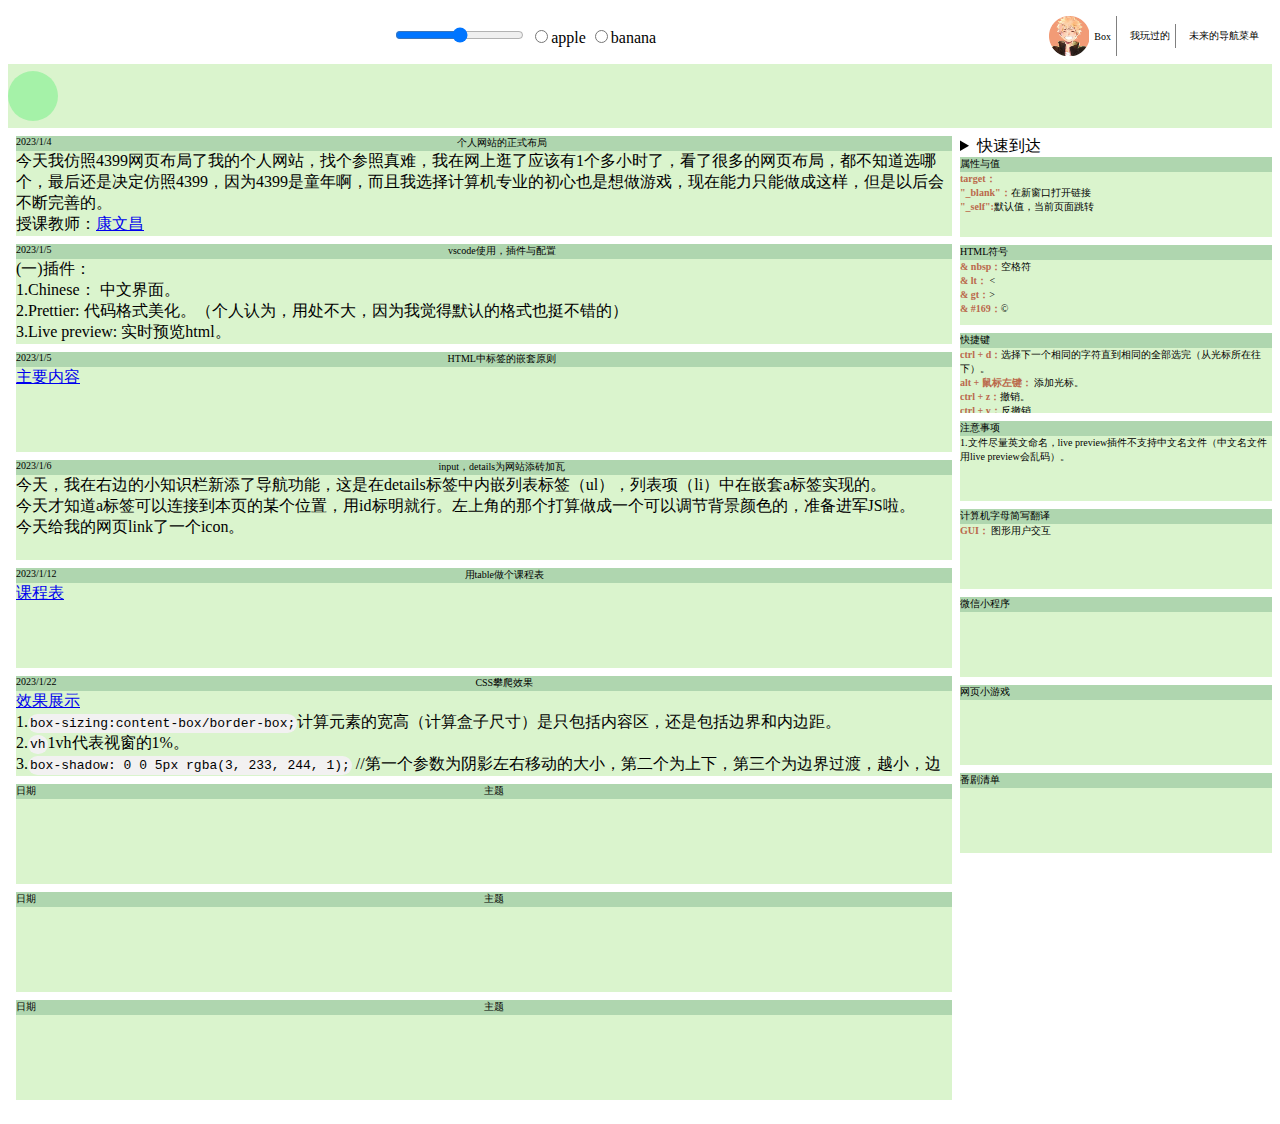
==== commit 2a86d8a2: "Update index.html" ====
--- a/index.html
+++ b/index.html
@@ -48,7 +48,7 @@
             margin-bottom: 8px;
         }
 
-        mgl {
+        .mgl {
             margin-left: 8px;
         }
 
@@ -68,6 +68,13 @@
             margin-bottom: auto;
         }
 
+        code.button {
+            color: black;
+            background: rgb(242, 241, 241);
+            padding: 2px;
+            border-radius: 50px;
+        }
+
         @keyframes circle {
             0% {
                 background: red;
@@ -99,6 +106,10 @@
         b.se {
             color: rgb(187, 105, 76);
 
+        }
+
+        b.short:hover {
+            cursor: pointer;
         }
     </style>
 </head>
@@ -214,23 +225,37 @@
                 <!--标题-->
                 <div style="background:rgb(175, 214, 175);height:15px;font-size:10px;justify-content:space-between;"
                     class="flex">
-                    <div>日期</div>
-                    <div>主题</div>
-                    <div></div><!--格式控制需要-->
-                </div>
-                <!--内容-->
-                <div></div>
-            </div>
-            <div style="height:100px;overflow:auto;" class="card mgb">
-                <!--标题-->
-                <div style="background:rgb(175, 214, 175);height:15px;font-size:10px;justify-content:space-between;"
-                    class="flex">
-                    <div>日期</div>
-                    <div>主题</div>
-                    <div></div><!--格式控制需要-->
-                </div>
-                <!--内容-->
-                <div></div>
+                    <div>2023/1/12</div>
+                    <div>用table做个课程表</div>
+                    <div></div><!--格式控制需要-->
+                </div>
+                <!--内容-->
+                <div><a href="test.html">课程表</a></div>
+            </div>
+            <div style="height:100px;overflow:auto;" class="card mgb">
+                <!--标题-->
+                <div style="background:rgb(175, 214, 175);height:15px;font-size:10px;justify-content:space-between;"
+                    class="flex">
+                    <div>2023/1/22</div>
+                    <div>CSS攀爬效果</div>
+                    <div></div><!--格式控制需要-->
+                </div>
+                <!--内容-->
+                <div>
+                    <a href="ClimbingEffect.html">效果展示</a> <br>1.<code
+                        class="button">box-sizing:content-box/border-box;</code>计算元素的宽高（计算盒子尺寸）是只包括内容区，还是包括边界和内边距。
+                    <br>2.<code class="button" title="view height-视窗高度">vh</code>1vh代表视窗的1%。
+                    <br>3.<code class="button">box-shadow: 0 0 5px rgba(3, 233, 244, 1);</code>
+                    //第一个参数为阴影左右移动的大小，第二个为上下，第三个为边界过渡，越小，边界的色彩过渡越明显。
+                    <br>4.<code class="button">animation: animateSurface 1.5s ease-in-out infinite;</code><a
+                        href="https://www.runoob.com/cssref/css3-pr-animation.html">相关属性与值</a>
+                    <br>5.<code class="button">calc()</code>+，-运算量要有空格符，*，/不需要<a
+                        href="https://developer.mozilla.org/zh-CN/docs/Web/CSS/calc">详情请点击</a>
+                    <br>参考：<a
+                        href="https://www.bilibili.com/video/BV1bS4y177dx/?p=4&spm_id_from=333.1007.top_right_bar_window_history.content.click&vd_source=dbf9348ff650d5a6ef293f7ea25912ec">1.CSS加载动画P4</a>
+                    <br><a
+                        href="https://blog.csdn.net/sinat_36146776/article/details/52725258">CSS3.0新属性之box-reflect(倒影)</a>
+                </div>
             </div>
             <div style="height:100px;overflow:auto;" class="card mgb">
                 <!--标题-->
@@ -273,7 +298,7 @@
                 <summary>快速到达</summary>
                 <ul>
                     <li><a href="#1">属性与值</a></li>
-                    <li><a href="#2">HTML标签符号</a></li>
+                    <li><a href="#2">HTML符号</a></li>
                     <li><a href="#3">快捷键</a></li>
                     <li><a href="#4">注意事项</a></li>
                 </ul>
@@ -287,8 +312,11 @@
             </div>
             <!--符号翻译-->
             <div style="height:80px;overflow:auto;" class="card mgb">
-                <div style="background:rgb(175, 214, 175);height:15px;font-size:10px;" id="2">HTML标签符号</div>
+                <div style="background:rgb(175, 214, 175);height:15px;font-size:10px;" id="2">HTML符号</div>
                 <div style="font-size:10px;"><b class="se">& nbsp：</b>空格符
+                    <br><b class="se">& lt：</b>
+                    < <br><b class="se">& gt：</b>>
+                        <br><b class="se">& #169：</b>©
                 </div>
             </div>
             <!--快捷键-->
@@ -309,6 +337,14 @@
                 <div style="background:rgb(175, 214, 175);height:15px;font-size:10px;" id="4">注意事项</div>
                 <div style="font-size:10px;">1.文件尽量英文命名，live preview插件不支持中文名文件（中文名文件用live preview会乱码）。</div>
             </div>
+            <!--计算机字母简写翻译-->
+            <div style="height:80px;overflow:auto;" class="card mgb">
+                <div style="background:rgb(175, 214, 175);height:15px;font-size:10px;">计算机字母简写翻译</div>
+                <div style="font-size:10px;">
+                    <b class="short se" title="graphical user interface">GUI：</b> 图形用户交互
+                    <br>
+                </div>
+            </div>
             <!--微信小程序-->
             <div style="height:80px;overflow:auto;" class="card mgb">
                 <div style="background:rgb(175, 214, 175);height:15px;font-size:10px;">微信小程序</div>
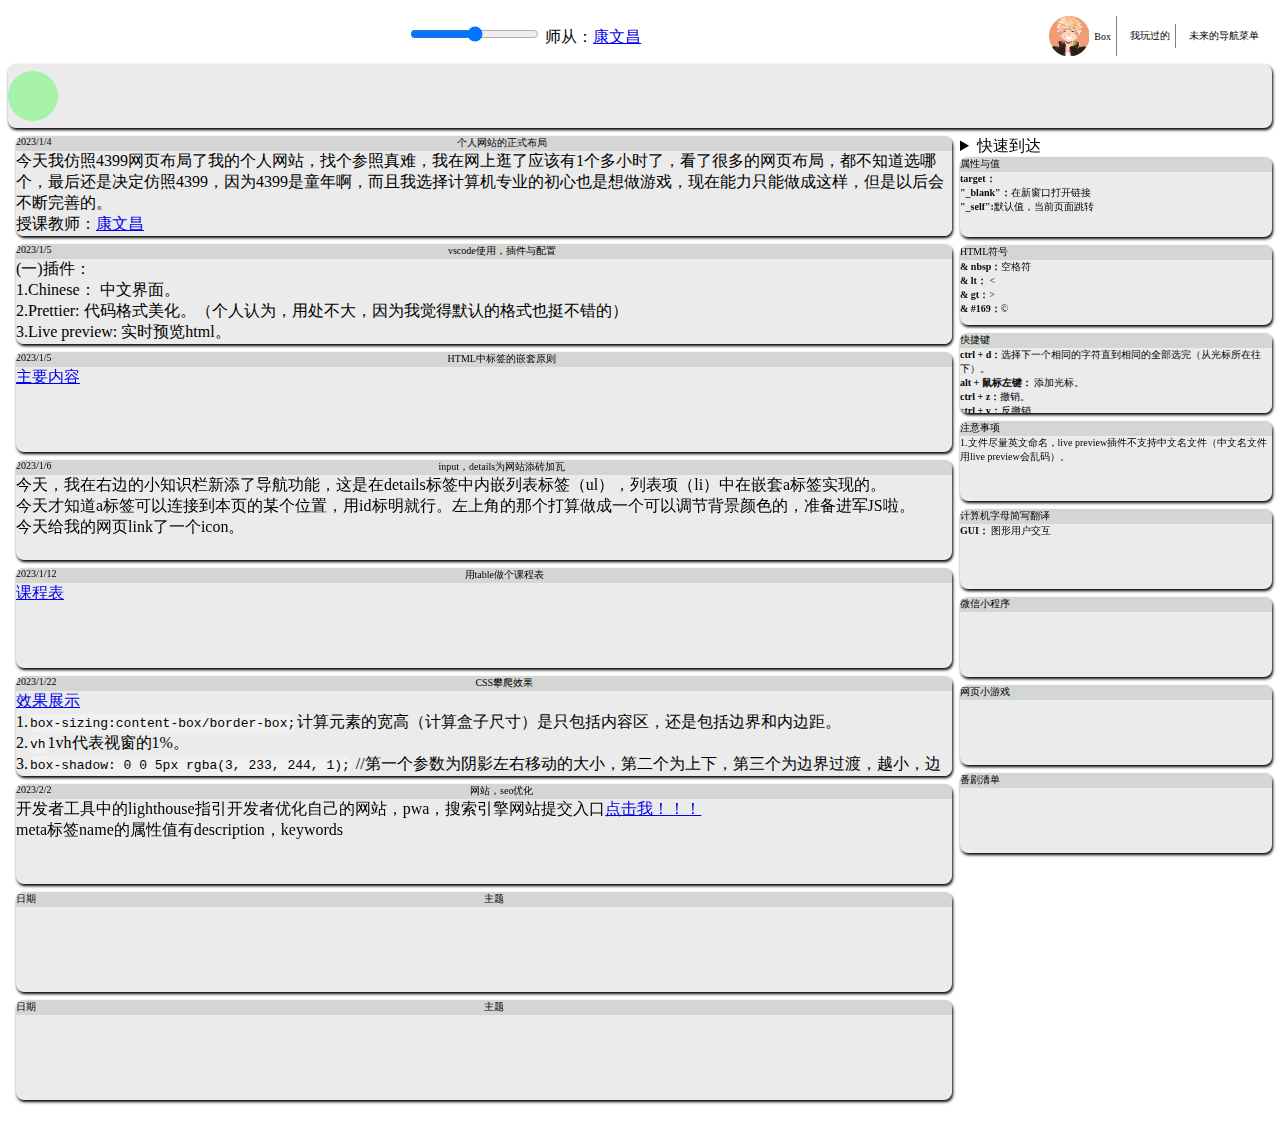
==== commit 87160c7a: "Update index.html" ====
--- a/index.html
+++ b/index.html
@@ -5,6 +5,8 @@
     <meta charset="UTF-8">
     <meta http-equiv="X-UA-Compatible" content="IE=edge">
     <meta name="viewport" content="width=device-width, initial-scale=1.0">
+    <meta name="description" content="这是Box的个人博客网站，在这里，你可以了解到一些编程学习的经历与一些与编程相关的知识内容">
+    <meta name="keywords" content="Box,box,BOX,个人博客，经验分享，知识分享">
     <link rel="shortcut icon" href="picture/bitbug_favicon.ico">
     <title>Boxの网站</title>
     <style>
@@ -13,7 +15,9 @@
         }
 
         .card {
-            background: rgb(218, 244, 205);
+            background: #ebebeb;
+            box-shadow: 1px 2px 3px black;
+            border-radius: 8px;
         }
 
         /* 每个标签加上边框 */
@@ -54,6 +58,13 @@
 
         .mgr {
             margin-right: 8px;
+        }
+
+        .littleheader {
+            background: rgb(212, 214, 212);
+            height: 15px;
+            font-size: 10px;
+            justify-content: space-between;
         }
 
         animate {
@@ -104,7 +115,7 @@
         }
 
         b.se {
-            color: rgb(187, 105, 76);
+            color: rgb(9, 9, 9);
 
         }
 
@@ -120,9 +131,9 @@
         <!--搜索栏-->
         <div style="margin:auto;">
             <!--这个以后可以实现调整网站背景色-->
-            <input type="range">
-            <input type="radio" name="1">apple
-            <input type="radio" name="1">banana
+            <input type="range" title="调节背景颜色">
+            师从：<a href="https://space.bilibili.com/34786453" target="_blank">康文昌
+            </a>
         </div>
 
         <!--一些有下拉菜单的选项卡-->
@@ -149,8 +160,7 @@
         <div class="flex column mg" style="flex:3">
             <div style="height:100px;overflow:auto;" class="card mgb">
                 <!--标题-->
-                <div style="background:rgb(175, 214, 175);height:15px;font-size:10px;justify-content:space-between;"
-                    class="flex">
+                <div class="flex littleheader">
                     <div>2023/1/4</div>
                     <div>个人网站的正式布局</div>
                     <div></div><!--格式控制需要-->
@@ -168,8 +178,7 @@
             </div>
             <div style="height:100px;overflow:auto;" class="card mgb">
                 <!--日期-->
-                <div style="background:rgb(175, 214, 175);height:15px;font-size:10px;justify-content:space-between;"
-                    class="flex">
+                <div class="flex littleheader">
                     <div>2023/1/5</div>
                     <div>vscode使用，插件与配置</div>
                     <div></div>
@@ -198,8 +207,7 @@
             </div>
             <div style="height:100px;overflow:auto;" class="card mgb">
                 <!--标题-->
-                <div style="background:rgb(175, 214, 175);height:15px;font-size:10px;justify-content:space-between;"
-                    class="flex">
+                <div class="flex littleheader">
                     <div>2023/1/5</div>
                     <div>HTML中标签的嵌套原则</div>
                     <div></div><!--格式控制需要-->
@@ -210,8 +218,7 @@
             </div>
             <div style="height:100px;overflow:auto;" class="card mgb">
                 <!--标题-->
-                <div style="background:rgb(175, 214, 175);height:15px;font-size:10px;justify-content:space-between;"
-                    class="flex">
+                <div class="flex littleheader">
                     <div>2023/1/6</div>
                     <div>input，details为网站添砖加瓦</div>
                     <div></div><!--格式控制需要-->
@@ -223,8 +230,7 @@
             </div>
             <div style="height:100px;overflow:auto;" class="card mgb">
                 <!--标题-->
-                <div style="background:rgb(175, 214, 175);height:15px;font-size:10px;justify-content:space-between;"
-                    class="flex">
+                <div class="flex littleheader">
                     <div>2023/1/12</div>
                     <div>用table做个课程表</div>
                     <div></div><!--格式控制需要-->
@@ -234,8 +240,7 @@
             </div>
             <div style="height:100px;overflow:auto;" class="card mgb">
                 <!--标题-->
-                <div style="background:rgb(175, 214, 175);height:15px;font-size:10px;justify-content:space-between;"
-                    class="flex">
+                <div class="flex littleheader">
                     <div>2023/1/22</div>
                     <div>CSS攀爬效果</div>
                     <div></div><!--格式控制需要-->
@@ -259,8 +264,21 @@
             </div>
             <div style="height:100px;overflow:auto;" class="card mgb">
                 <!--标题-->
-                <div style="background:rgb(175, 214, 175);height:15px;font-size:10px;justify-content:space-between;"
-                    class="flex">
+                <div class="flex littleheader">
+                    <div>2023/2/2</div>
+                    <div>网站，seo优化</div>
+                    <div></div><!--格式控制需要-->
+                </div>
+                <!--内容-->
+                <div>开发者工具中的lighthouse指引开发者优化自己的网站，pwa，搜索引擎网站提交入口<a href="https://www.sousuoyinqingtijiao.com
+
+">点击我！！！</a>
+                    <br>meta标签name的属性值有description，keywords
+                </div>
+            </div>
+            <div style="height:100px;overflow:auto;" class="card mgb">
+                <!--标题-->
+                <div class="flex littleheader">
                     <div>日期</div>
                     <div>主题</div>
                     <div></div><!--格式控制需要-->
@@ -270,19 +288,7 @@
             </div>
             <div style="height:100px;overflow:auto;" class="card mgb">
                 <!--标题-->
-                <div style="background:rgb(175, 214, 175);height:15px;font-size:10px;justify-content:space-between;"
-                    class="flex">
-                    <div>日期</div>
-                    <div>主题</div>
-                    <div></div><!--格式控制需要-->
-                </div>
-                <!--内容-->
-                <div></div>
-            </div>
-            <div style="height:100px;overflow:auto;" class="card mgb">
-                <!--标题-->
-                <div style="background:rgb(175, 214, 175);height:15px;font-size:10px;justify-content:space-between;"
-                    class="flex">
+                <div class="flex littleheader">
                     <div>日期</div>
                     <div>主题</div>
                     <div></div><!--格式控制需要-->
@@ -305,14 +311,14 @@
             </details>
             <!--属性与值-->
             <div style="height:80px;overflow:auto;" class="card mgb">
-                <div style="background:rgb(175, 214, 175);height:15px;font-size:10px;" id="1">属性与值</div>
+                <div class="littleheader" id="1">属性与值</div>
                 <div style="font-size:10px;"><b class="se">target：<br>"_blank"：</b>在新窗口打开链接<br><b
                         class="se">"_self":</b>默认值，当前页面跳转
                 </div>
             </div>
             <!--符号翻译-->
             <div style="height:80px;overflow:auto;" class="card mgb">
-                <div style="background:rgb(175, 214, 175);height:15px;font-size:10px;" id="2">HTML符号</div>
+                <div class="littleheader" id="2">HTML符号</div>
                 <div style="font-size:10px;"><b class="se">& nbsp：</b>空格符
                     <br><b class="se">& lt：</b>
                     < <br><b class="se">& gt：</b>>
@@ -321,7 +327,7 @@
             </div>
             <!--快捷键-->
             <div style="height:80px;overflow:auto;" class="card mgb">
-                <div style="background:rgb(175, 214, 175);height:15px;font-size:10px;" id="3">快捷键</div>
+                <div class="littleheader" id="3">快捷键</div>
                 <div style="font-size:10px;"><b class="se">ctrl + d：</b>选择下一个相同的字符直到相同的全部选完（从光标所在往下）。
                     <br><b class="se">alt + 鼠标左键：
                     </b>添加光标。
@@ -334,12 +340,12 @@
             </div>
             <!--一些注意事项-->
             <div style="height:80px;overflow:auto;" class="card mgb">
-                <div style="background:rgb(175, 214, 175);height:15px;font-size:10px;" id="4">注意事项</div>
+                <div class="littleheader" id="4">注意事项</div>
                 <div style="font-size:10px;">1.文件尽量英文命名，live preview插件不支持中文名文件（中文名文件用live preview会乱码）。</div>
             </div>
             <!--计算机字母简写翻译-->
             <div style="height:80px;overflow:auto;" class="card mgb">
-                <div style="background:rgb(175, 214, 175);height:15px;font-size:10px;">计算机字母简写翻译</div>
+                <div class="littleheader">计算机字母简写翻译</div>
                 <div style="font-size:10px;">
                     <b class="short se" title="graphical user interface">GUI：</b> 图形用户交互
                     <br>
@@ -347,17 +353,17 @@
             </div>
             <!--微信小程序-->
             <div style="height:80px;overflow:auto;" class="card mgb">
-                <div style="background:rgb(175, 214, 175);height:15px;font-size:10px;">微信小程序</div>
+                <div class="littleheader">微信小程序</div>
                 <div style="font-size:10px;"></div>
             </div>
             <!--我的游戏梦-->
             <div style="height:80px;overflow:auto;" class="card mgb">
-                <div style="background:rgb(175, 214, 175);height:15px;font-size:10px;">网页小游戏</div>
+                <div class="littleheader">网页小游戏</div>
                 <div style="font-size:10px;"></div>
             </div>
             <!--想看的番-->
             <div style="height:80px;overflow:auto;" class="card mgb">
-                <div style="background:rgb(175, 214, 175);height:15px;font-size:10px;">番剧清单</div>
+                <div class="littleheader">番剧清单</div>
                 <div style="font-size:10px;"></div>
             </div>
         </div>
